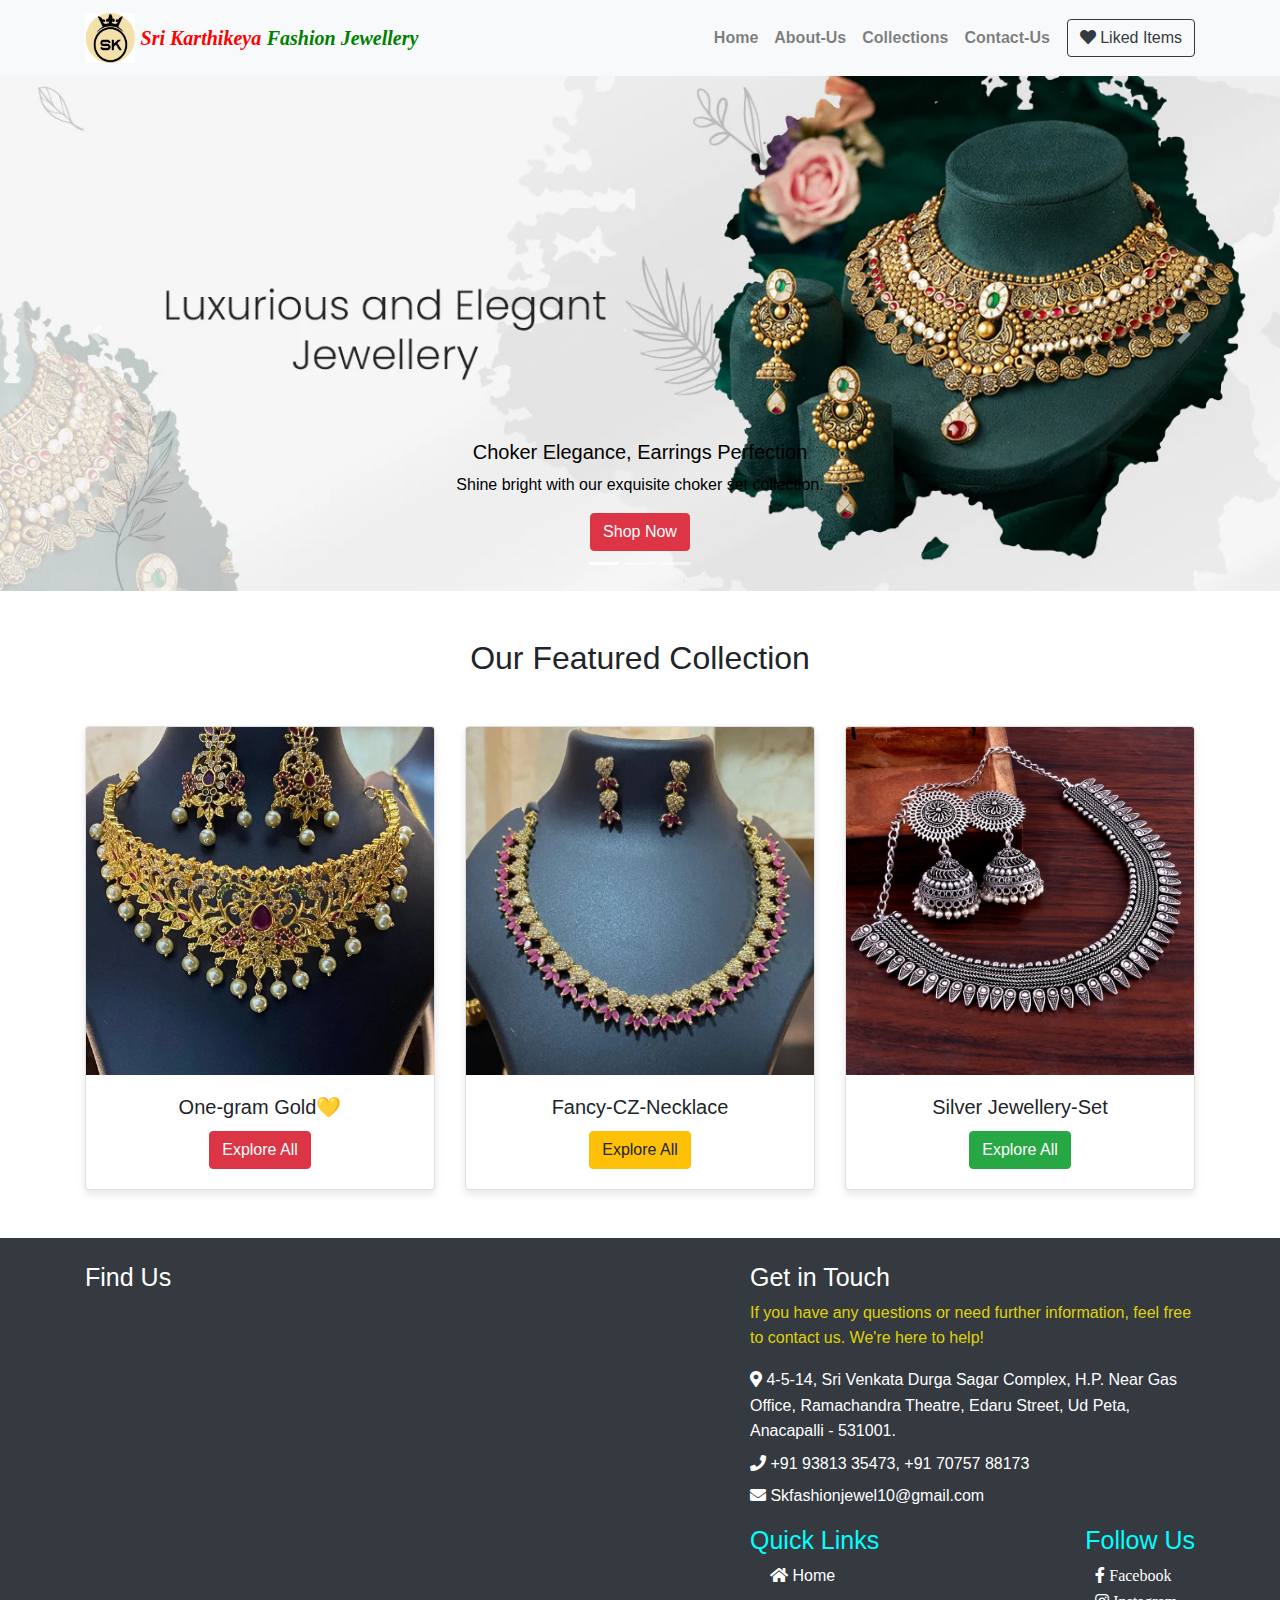
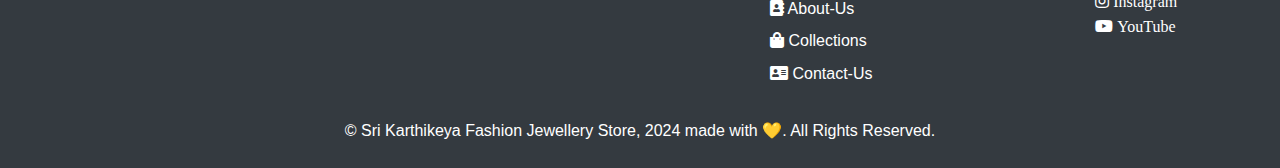
==== index.html @ a029609a "first commit" ====
<!DOCTYPE html>
<html lang="en">
<head>
    <meta charset="UTF-8">
    <meta name="viewport" content="width=device-width, initial-scale=1.0">
    <title>Jewelry Store</title>
    <link href="https://stackpath.bootstrapcdn.com/bootstrap/4.5.2/css/bootstrap.min.css" rel="stylesheet">
    <link rel="stylesheet" href="https://cdnjs.cloudflare.com/ajax/libs/font-awesome/5.15.4/css/all.min.css">
    <link rel="stylesheet" href="styles.css"> <!-- Your custom styles -->
</head>
<body>
<!-- Header Section -->
<nav class="navbar navbar-expand-lg navbar-light bg-light">
    <div class="container">
        <a class="navbar-brand d-flex align-items-center logo-container" href="#">
            <img src="images/logo.png" alt="Jewelry Store Logo" class="logo"> 
            &nbsp;<b><i style="color:red;font-family:cursive;">Sri Karthikeya</i></b>&nbsp; <b><i style="font-family: cursive;color: green;">Fashion Jewellery</i></b> 
        </a>
        <button class="navbar-toggler" type="button" data-toggle="collapse" data-target="#navbarNav" aria-controls="navbarNav" aria-expanded="false" aria-label="Toggle navigation">
            <span class="navbar-toggler-icon"></span>
        </button>
        <div class="collapse navbar-collapse" id="navbarNav">
            <ul class="navbar-nav ml-auto">
                <li class="nav-item"><a class="nav-link nav-link-item" href="index.html">Home</a></li>
                <li class="nav-item"><a class="nav-link nav-link-item" href="about.html">About-Us</a></li>
                <li class="nav-item"><a class="nav-link nav-link-item" href="shop.html">Collections</a></li>
                <li class="nav-item"><a class="nav-link nav-link-item" href="contact.html">Contact-Us</a></li>
            </ul>
        </div>
        &nbsp;&nbsp;
        <a href="whislist.html" class="btn btn-outline-dark cart-btn">
            <i class="fa fa-heart" aria-hidden="true"></i> Liked Items
        </a>
    </div>
</nav>

<!-- Carousel Slider Section -->
<div id="jewelryCarousel" class="carousel slide" data-ride="carousel">
    <ol class="carousel-indicators">
        <li data-target="#jewelryCarousel" data-slide-to="0" class="active"></li>
        <li data-target="#jewelryCarousel" data-slide-to="1"></li>
        <li data-target="#jewelryCarousel" data-slide-to="2"></li>
    </ol>
    <div class="carousel-inner">
        <div class="carousel-item active">
            <img src="images/hero-background1.jpg" class="d-block w-100" alt="Elegant Diamond Ring">
            <div class="carousel-caption d-none d-md-block">
                <h5>Choker Elegance, Earrings Perfection</h5>
                <p>Shine bright with our exquisite choker set collection.</p>
                <a href="shop.html" class="btn btn-danger">Shop Now</a>
            </div>
        </div>
        <div class="carousel-item">
            <img src="images/hero-background2.jpg" class="d-block w-100" alt="Luxury Gold Necklace">
            <div class="carousel-caption d-none d-md-block">
                <h5>Luxury Necklace Set</h5>
                <p>Enhance your style with our stunning necklaces.</p>
                <a href="shop.html" class="btn btn-primary">Shop Now</a>
            </div>
        </div>
        <div class="carousel-item">
            <img src="images/hero-background3.jpg" class="d-block w-100" alt="Charming Silver Bracelet">
            <div class="carousel-caption d-none d-md-block">
                <h5>Shine Like Gold</h5>
                <p>one-gram choker and earrings set shines.</p>
                <a href="shop.html" class="btn btn-success">Shop Now</a>
            </div>
        </div>
    </div>
    <a class="carousel-control-prev" href="#jewelryCarousel" role="button" data-slide="prev">
        <span class="carousel-control-prev-icon" aria-hidden="true"></span>
        <span class="sr-only">Previous</span>
    </a>
    <a class="carousel-control-next" href="#jewelryCarousel" role="button" data-slide="next">
        <span class="carousel-control-next-icon" aria-hidden="true"></span>
        <span class="sr-only">Next</span>
    </a>
</div>

    <!-- Featured Products Section -->
    <section class="featured-products py-5">
        <div class="container">
            <h2 class="text-center mb-5">Our Featured Collection</h2>
            <div class="row">
                <div class="col-md-4">
                    <div class="card">
                        <img src="images/product-1.jpg" class="card-img-top" alt="Diamond Ring">
                        <div class="card-body text-center">
                            <h5 class="card-title">One-gram Gold💛</h5>
                            <a href="shop.html" class="btn btn-danger">Explore All</a>
                        </div>
                    </div>
                </div>
                <div class="col-md-4">
                    <div class="card">
                        <img src="images/product-4.jpg" class="card-img-top" alt="Gold Necklace">
                        <div class="card-body text-center">
                            <h5 class="card-title">Fancy-CZ-Necklace</h5>
                            <a href="shop.html" class="btn btn-warning">Explore All</a>
                        </div>
                    </div>
                </div>
                <div class="col-md-4">
                    <div class="card">
                        <img src="images/silver items.jpg" class="card-img-top" alt="Silver Bracelet">
                        <div class="card-body text-center">
                            <h5 class="card-title">Silver Jewellery-Set </h5>
                            <a href="shop.html" class="btn btn-success">Explore All</a>
                        </div>
                    </div>
                </div>
            </div>
        </div>
    </section>

    <!-- Footer Section -->
    <footer class="bg-dark text-white py-4">
        <div class="container">
        <div class="row footermap">
            <div class="col-md-7">
                <h5>Find Us</h5>
                <iframe src="https://www.google.com/maps/embed?pb=!1m16!1m12!1m3!1d1260.9759780184615!2d83.00263736581384!3d17.689794174727634!2m3!1f0!2f0!3f0!3m2!1i1024!2i768!4f13.1!2m1![base64]!5e0!3m2!1sen!2sin!4v1726241538907!5m2!1sen!2sin" width="600" height="450" style="border:0;" allowfullscreen="" loading="lazy" referrerpolicy="no-referrer-when-downgrade"></iframe>
              </div>
            <div class="col-md-5">
                <h5>Get in Touch</h5>
                <p style="color: rgba(240, 224, 0, 0.929);">If you have any questions or need further information, feel free to contact us. We're here to help!</p>
                <ul class="list-unstyled">
                    <li><i class="fas fa-map-marker-alt"></i>  4-5-14, Sri Venkata Durga Sagar Complex, H.P. Near Gas Office, Ramachandra Theatre, Edaru Street, Ud Peta, Anacapalli - 531001.</li>
                    <li><i class="fas fa-phone"></i>  +91 93813 35473, +91 70757 88173</li>
                    <li><i class="fas fa-envelope"></i>  Skfashionjewel10@gmail.com</li>
                </ul>

                <div class="d-flex justify-content-between">
                    <div>
                        <h5 style="color:cyan;">Quick Links</h5>
                        <ul class="list-unstyled listquick">
                            <li><a href="index.html" class="text-white"><i class="fa fa-home"> </i> Home</a></li>
                            <li><a href="about.html" class="text-white"><i class="fa fa-address-book"> </i> About-Us</a></li>
                            <li><a href="shop.html" class="text-white"><i class="fa fa-shopping-bag"> </i> Collections</a></li>
                            <li><a href="contact.html" class="text-white"><i class="fa fa-address-card"> </i> Contact-Us</a></li>
                        </ul>
                    </div>
                    <div class="social">
                        <h5 style="color:cyan;">Follow Us</h5>
                        <a href="https://www.facebook.com/" class="text-white"><i class="fab fa-facebook-f">&nbsp;Facebook</i></a><br>
                        <a href="https://www.instagram.com/srikarthikeyafashion_jewellery" class="text-white"><i class="fab fa-instagram">&nbsp;Instagram</i></a><br>
                        <a href="https://www.youtube.com/" class="text-white"><i class="fab fa-youtube">&nbsp;YouTube</i></a>
                    </div>
                </div>   
               
            </div>
            
        </div>
        <div class="text-center mt-3">
            <p style="margin: 0 auto; color: white;">&copy; Sri Karthikeya Fashion Jewellery Store, 2024 made with 💛. All Rights Reserved.</p>
        </div>
    </footer>

    <!-- JavaScript Libraries -->
    <script src="https://code.jquery.com/jquery-3.5.1.slim.min.js"></script>
    <script src="https://cdn.jsdelivr.net/npm/@popperjs/core@2.9.2/dist/umd/popper.min.js"></script>
    <script src="https://stackpath.bootstrapcdn.com/bootstrap/4.5.2/js/bootstrap.min.js"></script>
</body>
</html>
---- styles.css ----
body {
    font-family: 'Arial', sans-serif;
    /* color: #333; */
    line-height: 1.6;
}

/* Hero Section */
.hero {
    position: relative;
    height: 400px;
    display: flex;
    justify-content: center;
    align-items: center;
    color: white;
    overflow: hidden;
    /* Ensure the hero section doesn't get hidden */
}

/* Sliding Background Effect */
.hero::before {
    content: '';
    position: absolute;
    top: 0;
    left: 0;
    width: 100%;
    height: 100%;
    background-size: cover; /* Ensure background images cover the area */
    background-position: center center; /* Center the background image */
    animation: slide 15s infinite alternate;
    z-index: 1;
}

/* Animation for sliding background */
@keyframes slide {
    0% {
        background-image: url('images/hero-background1.jpg');
    }
    50% {
        background-image: url('images/hero-background2.jpg'); /* Ensure you have this image */
    }
    100% {
        background-image: url('images/hero-background3.jpg'); /* Ensure you have this image */
    }
}

.hero h1, .hero p, .hero .btn {
    position: relative;
    z-index: 2;
    text-align: center;
}

.hero h1 {
    font-size: 3rem;
    margin-bottom: 20px;
}

.hero p {
    font-size: 1.25rem;
    margin-bottom: 20px;
}

.hero .btn {
    padding: 10px 20px;
    border-radius: 5px;
    background-color: #ff6347; /* Button color */
    color: #fff;
    text-decoration: none;
    transition: background-color 0.3s ease, transform 0.3s ease;
}

.hero .btn:hover {
    background-color: #ff4500; /* Darker shade on hover */
    transform: scale(1.1);
}

/* Card Styles */
.card {
    box-shadow: 0 4px 8px rgba(0, 0, 0, 0.1);
    transition: all 0.3s ease;
}

.card:hover {
    transform: scale(1.05);
}

/* Contact Section */
.contact ul {
    padding-left: 0;
}

.contact ul li {
    margin-bottom: 10px;
    font-size: 1.1rem;
}

/* Footer Styles */

footer .social-icons a {
    margin-right: 10px;
    color: white;
}
.footermap iframe{
    width: 500px;
    height: 370px;
}
.footermap h5{
    font-size: 25px;
}
.list-unstyled li{
    margin-bottom: 7px;
}
.list-unstyled li a{
    margin-left: 40px;
}
.listquick li{
    margin-left: -20px;
}
.social a{
    margin-left: 10px;
}
.logo{
    height: 50px;
    width: 50px;
}
.carousel-item h5,p{
    color: black;
}
.nav-item{
    font-size:20x;
    font-weight: bold;
    color: red;
}
.nav-link{
    color: red;
}
.navbar-nav li a{
    color: rebeccapurple;
}
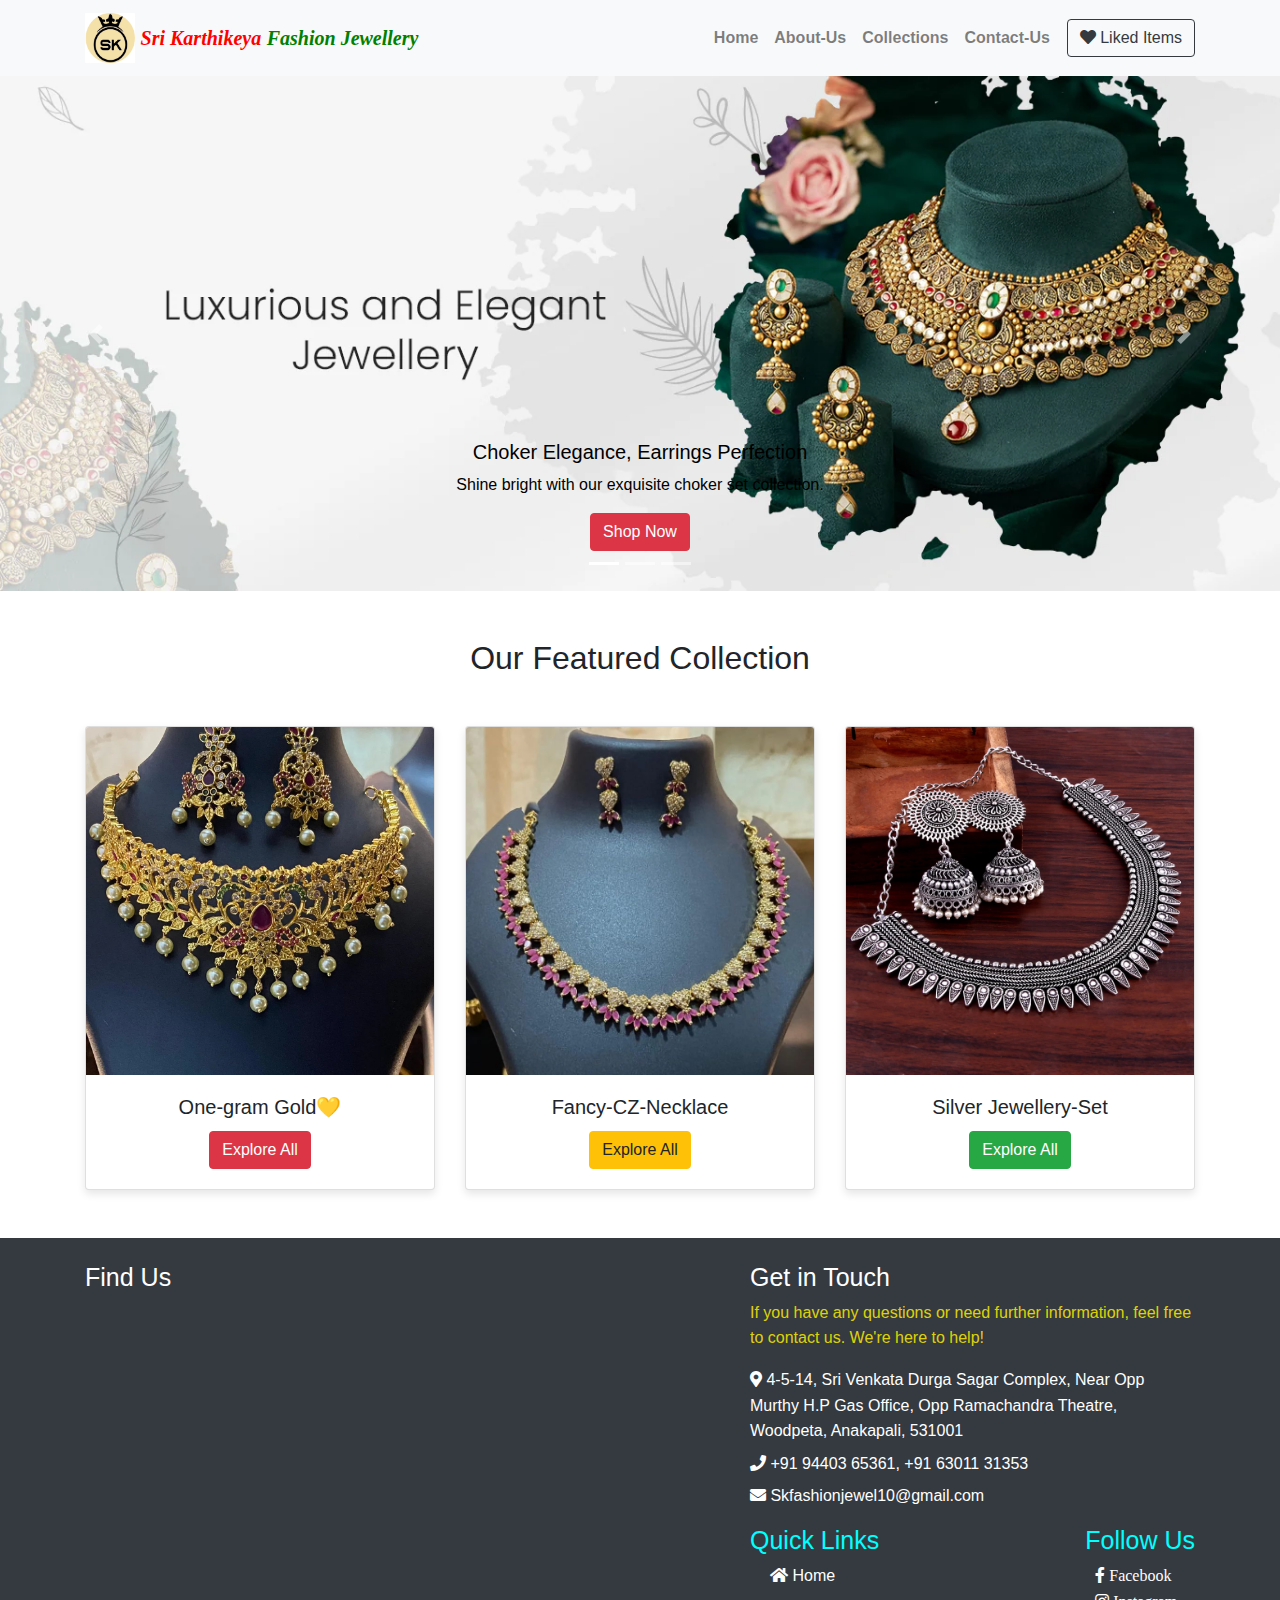
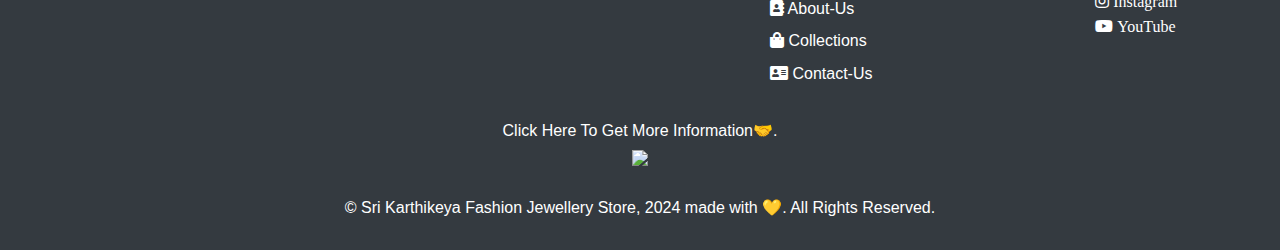
==== commit 82749be2: "myfirst commit" ====
--- a/index.html
+++ b/index.html
@@ -125,8 +125,8 @@
                 <h5>Get in Touch</h5>
                 <p style="color: rgba(240, 224, 0, 0.929);">If you have any questions or need further information, feel free to contact us. We're here to help!</p>
                 <ul class="list-unstyled">
-                    <li><i class="fas fa-map-marker-alt"></i>  4-5-14, Sri Venkata Durga Sagar Complex, H.P. Near Gas Office, Ramachandra Theatre, Edaru Street, Ud Peta, Anacapalli - 531001.</li>
-                    <li><i class="fas fa-phone"></i>  +91 93813 35473, +91 70757 88173</li>
+                    <li><i class="fas fa-map-marker-alt"></i>  4-5-14, Sri Venkata Durga Sagar Complex, Near Opp Murthy H.P Gas Office, Opp Ramachandra Theatre, Woodpeta, Anakapali, 531001</li>
+                    <li><i class="fas fa-phone"></i>  +91 94403 65361, +91 63011 31353</li>
                     <li><i class="fas fa-envelope"></i>  Skfashionjewel10@gmail.com</li>
                 </ul>
 
@@ -151,9 +151,13 @@
             </div>
             
         </div>
-        <div class="text-center mt-3">
-            <p style="margin: 0 auto; color: white;">&copy; Sri Karthikeya Fashion Jewellery Store, 2024 made with 💛. All Rights Reserved.</p>
-        </div>
+        <div class="text-center mt-3 ">          
+            Click Here To Get More Information🤝.
+            <a href="https://api.whatsapp.com/send?phone=916301131353&amp;forceIntent=true&amp;load=loadInIOSExternalSafari" target="_blank"><div class="whatsappWidget widgetPosition-Bottom-Right"><img src="https://image1.jdomni.in/jdomni_email/whatsapp_popup_2011271203.png?output-format=webp" class="whatsappIcon"></a>
+            <br><br>
+            <p style="margin: 0 auto; color: white; margin-bottom: 5px;">&copy; Sri Karthikeya Fashion Jewellery Store, 2024 made with 💛. All Rights Reserved.</p>
+        </div>       
+        
     </footer>
 
     <!-- JavaScript Libraries -->
